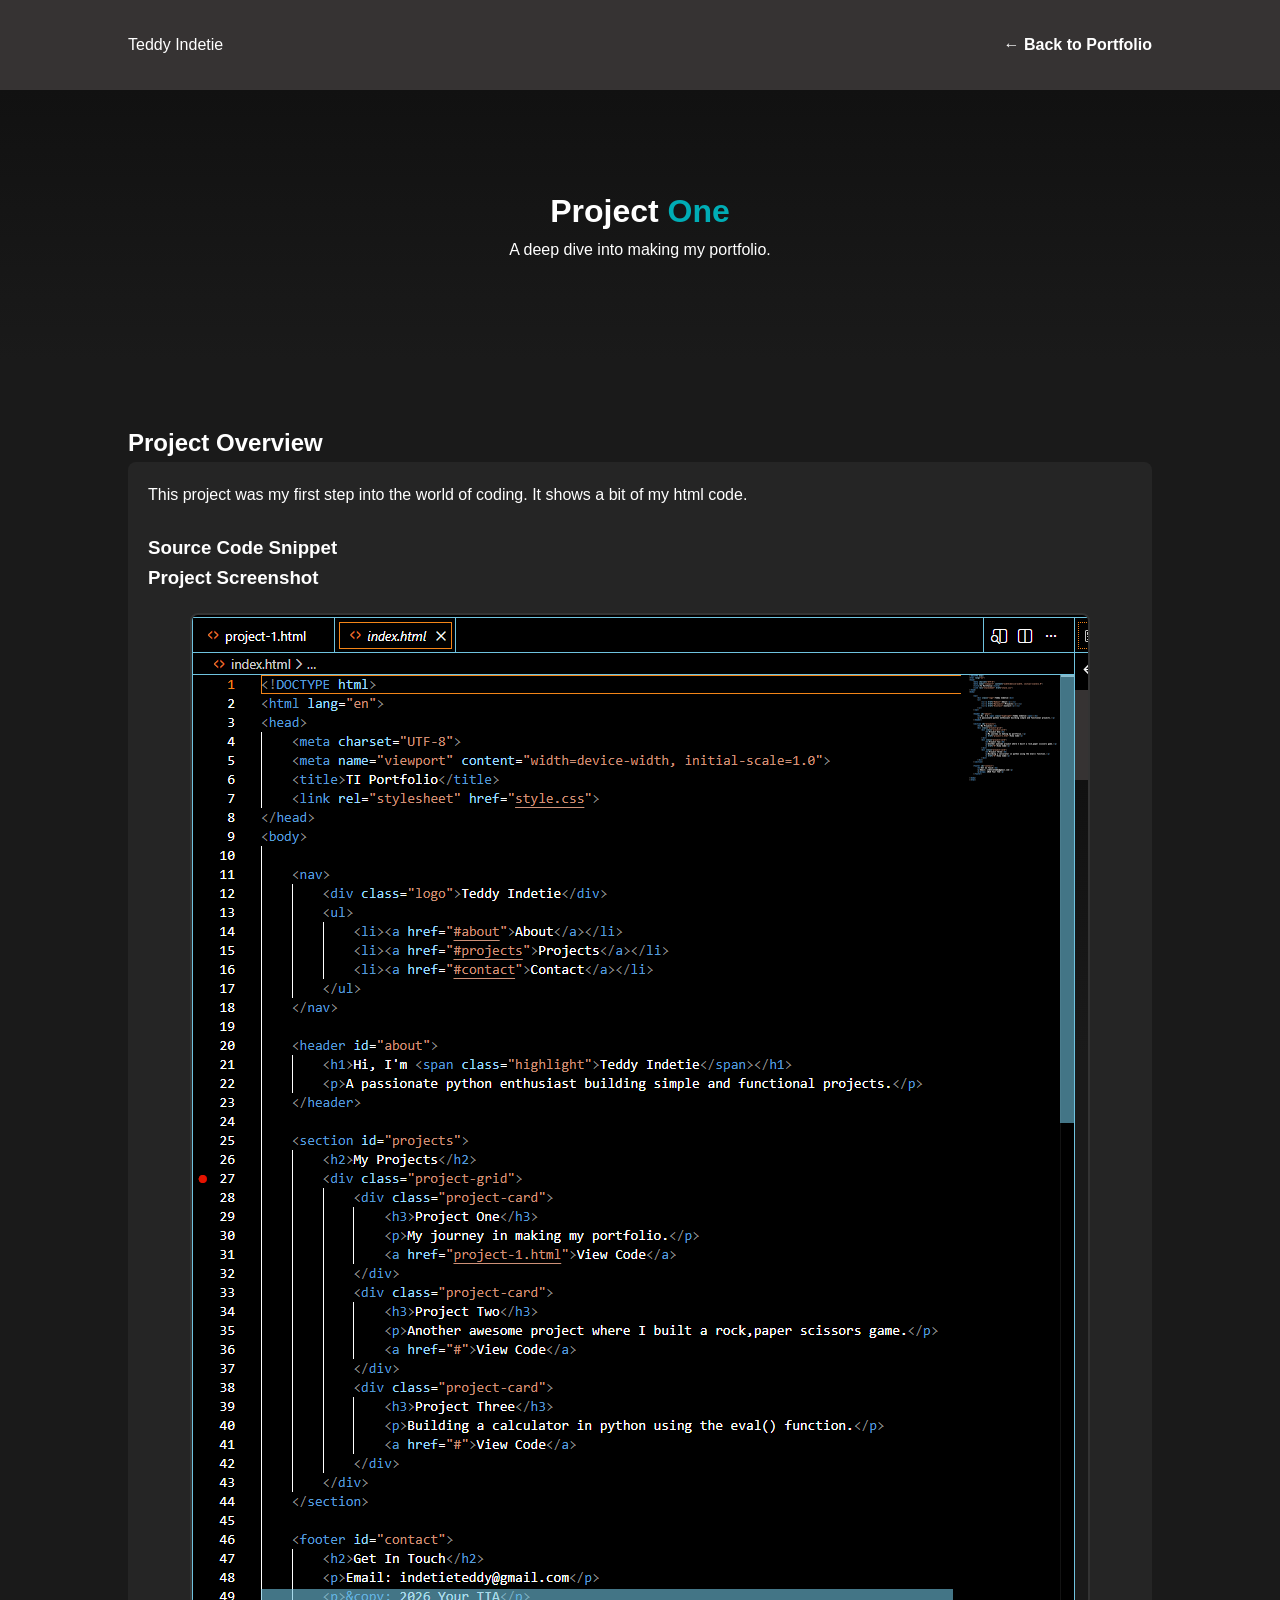
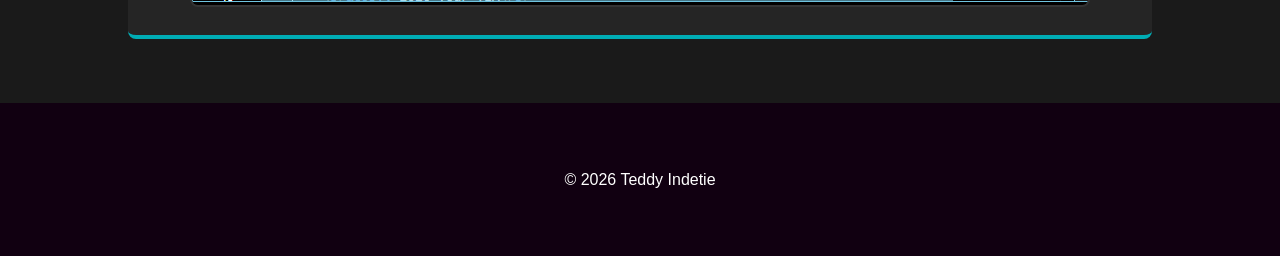
==== project-1.html @ 60005bdd "Add files via upload" ====
<!DOCTYPE html>
<html lang="en">
<head>
    <meta charset="UTF-8">
    <meta name="viewport" content="width=device-width, initial-scale=1.0">
    <title>Project One - Details</title>
    <link rel="stylesheet" href="style.css">
</head>
<body>

    <nav>
        <div class="logo">Teddy Indetie</div>
        <ul>
            <li><a href="index.html">← Back to Portfolio</a></li>
        </ul>
    </nav>

    <header>
        <h1>Project <span class="highlight">One</span></h1>
        <p>A deep dive into making my portfolio.</p>
    </header>

    <section id="projects">
        <h2>Project Overview</h2>
        <div class="project-card">
            <p>This project was my first step into the world of coding. It shows a bit of my html code.</p>
            
            <br>
            <h3>Source Code Snippet</h3>
            <h3>Project Screenshot</h3>
<div class="image-container">
    <img src="image.PNG" alt="Screenshot of Project One" class="project-img">
</div>
        </div>
    </section>

    <footer>
        <p>&copy; 2026 Teddy Indetie</p>
    </footer>

</body>
</html>
---- style.css ----
/* General Styles */
* {
    margin: 0;
    padding: 0;
    box-sizing: border-box;
    font-family: 'Segoe UI', Tahoma, Geneva, Verdana, sans-serif;
}

body {
    background-color: #1a1a1a;
    color: #ffffff;
    line-height: 1.6;
}

/* Navigation */
nav {
    display: flex;
    justify-content: space-between;
    align-items: center;
    padding: 2rem 10%;
    background: #363333;
}

nav ul {
    display: flex;
    list-style: none;
}

nav ul li {
    margin-left: 20px;
}

nav a {
    color: white;
    text-decoration: none;
    font-weight: bold;
}

/* Hero Section */
header {
    height: 30vh;
    display: flex;
    flex-direction: column;
    justify-content: center;
    align-items: center;
    text-align: center;
    background: linear-gradient(to bottom, #111, #1a1a1a);
}

.highlight {
    color: #00adb5; /* Modern Teal */
}

/* Projects Grid */
#projects {
    padding: 4rem 10%;
}

.project-grid {
    display: grid;
    grid-template-columns: repeat(auto-fit, minmax(250px, 1fr));
    gap: 20px;
    margin-top: 20px;
}

.project-card {
    background: #252525;
    padding: 20px;
    border-radius: 8px;
    border-bottom: 4px solid #00adb5;
    transition: transform 0.3s;
}
.project-card a {
    display: inline-block;
    margin-top: 15px;
    padding: 8px 16px;
    background-color: #00adb5; /* Your Modern Teal */
    color: #1a1a1a; /* Dark text for contrast */
    text-decoration: none;
    border-radius: 4px;
    font-weight: bold;
    transition: background 0.3s;
}

.project-card a:hover {
    background-color: #ffffff;
    color: #00adb5;
}

.project-card:hover {
    transform: translateY(-10px);
    transform: translateX(-10px);
}

/* Footer */
footer {
    text-align: center;
    padding: 4rem 10%;
    background: #101;
}

.image-container {
    margin-top: 20px;
    text-align: center;
}

.project-img {
    max-width: 100%;    /* Ensures it never goes wider than the card */
    height: auto;       /* Keeps the original aspect ratio */
    border-radius: 8px; /* Matches your card corners */
    border: 2px solid #333; /* Adds a subtle frame */
}
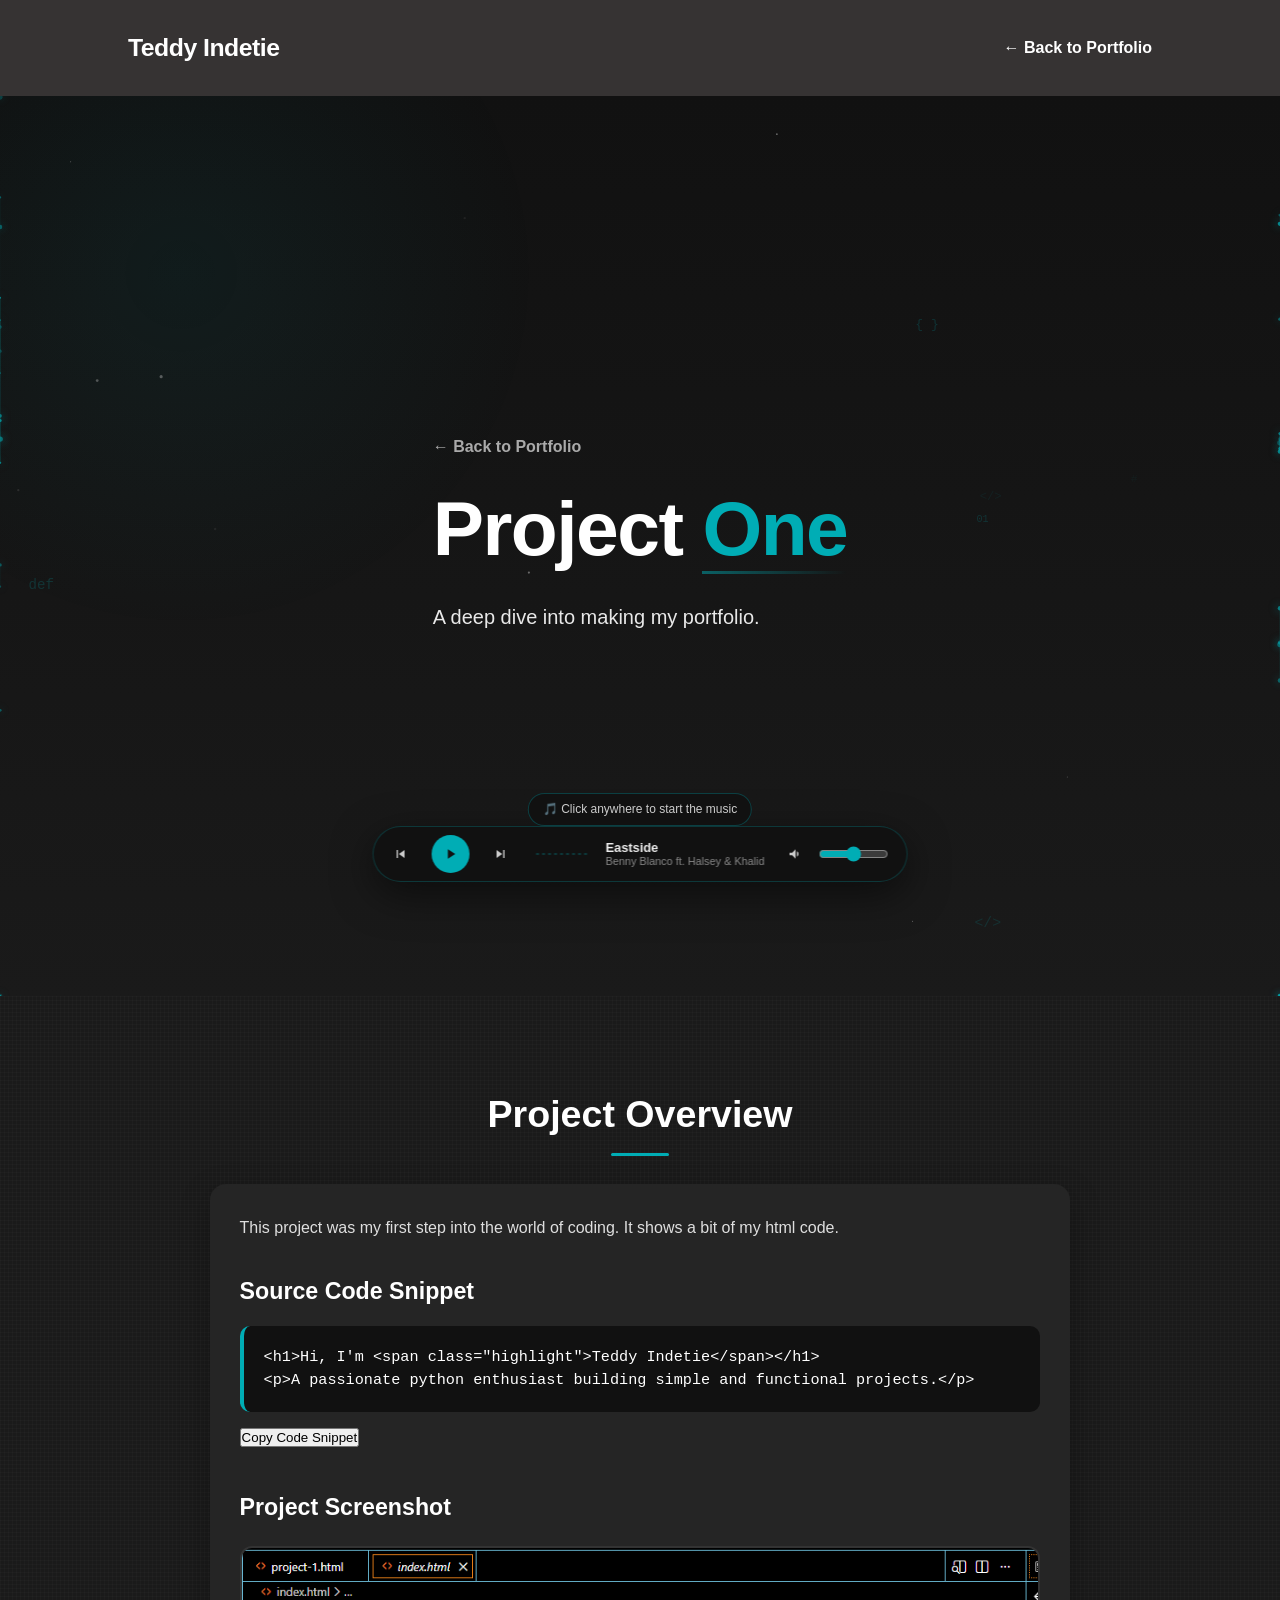
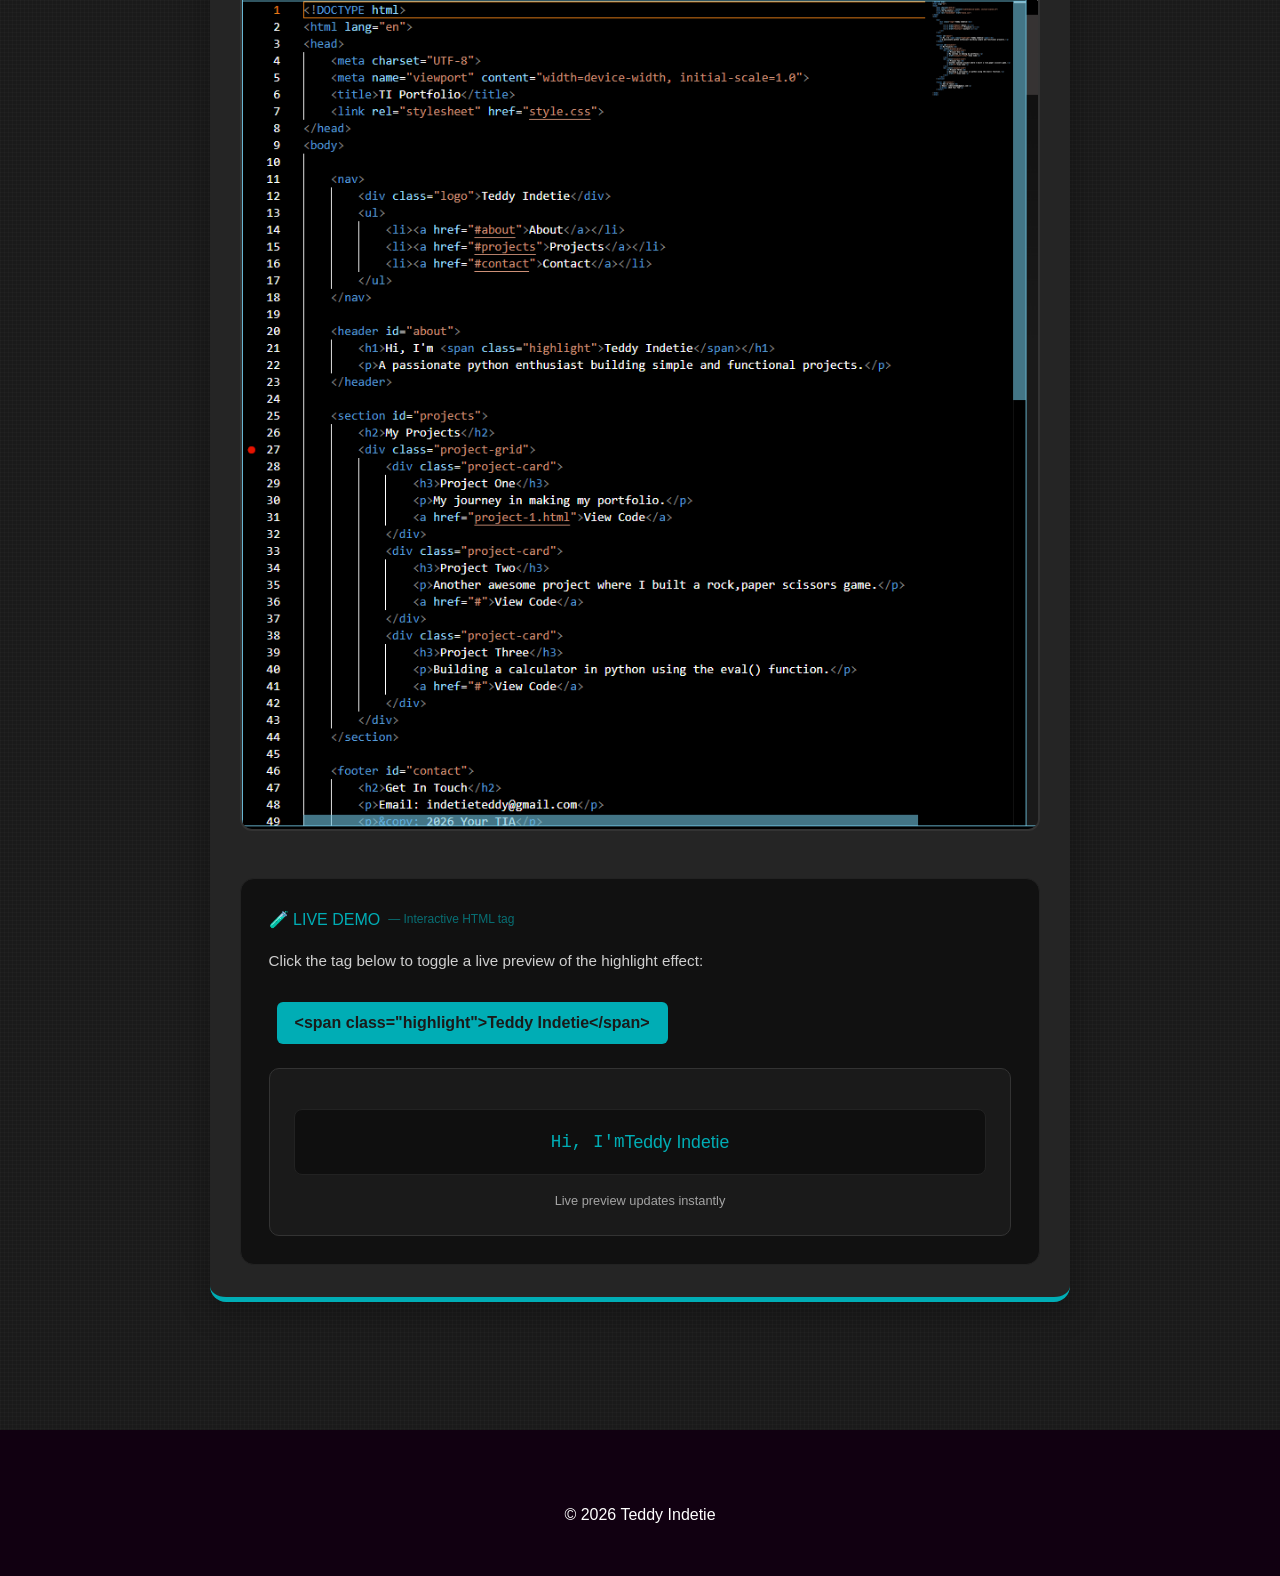
==== commit 01f0910b: "Add files via upload" ====
--- a/project-1.html
+++ b/project-1.html
@@ -1,42 +1,318 @@
-<!DOCTYPE html>
-<html lang="en">
-<head>
-    <meta charset="UTF-8">
-    <meta name="viewport" content="width=device-width, initial-scale=1.0">
-    <title>Project One - Details</title>
-    <link rel="stylesheet" href="style.css">
-</head>
-<body>
-
-    <nav>
-        <div class="logo">Teddy Indetie</div>
-        <ul>
-            <li><a href="index.html">← Back to Portfolio</a></li>
-        </ul>
-    </nav>
-
-    <header>
-        <h1>Project <span class="highlight">One</span></h1>
-        <p>A deep dive into making my portfolio.</p>
-    </header>
-
-    <section id="projects">
-        <h2>Project Overview</h2>
-        <div class="project-card">
-            <p>This project was my first step into the world of coding. It shows a bit of my html code.</p>
-            
-            <br>
-            <h3>Source Code Snippet</h3>
-            <h3>Project Screenshot</h3>
-<div class="image-container">
-    <img src="image.PNG" alt="Screenshot of Project One" class="project-img">
-</div>
-        </div>
-    </section>
-
-    <footer>
-        <p>&copy; 2026 Teddy Indetie</p>
-    </footer>
-
-</body>
+<!DOCTYPE html>
+<html lang="en">
+<head>
+    <meta charset="UTF-8">
+    <meta name="viewport" content="width=device-width, initial-scale=1.0">
+    <title>Project One - Details</title>
+    <link rel="icon" type="image/svg+xml" href="favicon.svg">
+    <link rel="stylesheet" href="style.css">
+    <style>
+        /* Extra premium styles only for this page */
+        .project-header {
+            padding: 2.5rem 10% 1.5rem;
+            background: linear-gradient(to bottom, #111, #1a1a1a);
+            position: relative;
+            overflow: hidden;
+        }
+
+        .project-header-canvas {
+            position: absolute;
+            top: 0;
+            left: 0;
+            width: 100%;
+            height: 100%;
+            z-index: 1;
+            pointer-events: none;
+        }
+
+        .project-header-content {
+            position: relative;
+            z-index: 2;
+        }
+        
+        .back-btn {
+            display: inline-flex;
+            align-items: center;
+            gap: 8px;
+            color: #aaa;
+            text-decoration: none;
+            font-weight: 600;
+            margin-bottom: 1.5rem;
+            transition: all 0.3s ease;
+        }
+        
+        .back-btn:hover {
+            color: #00adb5;
+            transform: translateX(-4px);
+        }
+        
+        .live-demo {
+            margin-top: 2.5rem;
+            padding: 1.75rem;
+            background: #111;
+            border-radius: 14px;
+            border: 1px solid #222;
+        }
+        
+        .demo-title {
+            font-size: 1rem;
+            margin-bottom: 1rem;
+            color: #00adb5;
+            display: flex;
+            align-items: center;
+            gap: 8px;
+        }
+        
+        .demo-box {
+            background: #1a1a1a;
+            padding: 1.5rem;
+            border-radius: 10px;
+            margin-top: 1rem;
+            border: 1px solid #333;
+        }
+        
+        .demo-output {
+            font-family: monospace;
+            background: #0f0f0f;
+            padding: 18px;
+            border-radius: 8px;
+            font-size: 1.1rem;
+            margin: 1rem 0;
+            min-height: 60px;
+            display: flex;
+            align-items: center;
+            justify-content: center;
+            color: #00adb5;
+            border: 1px solid #222;
+        }
+        
+        .interactive-tag {
+            display: inline-block;
+            background: #00adb5;
+            color: #1a1a1a;
+            padding: 8px 18px;
+            border-radius: 6px;
+            font-weight: 700;
+            cursor: pointer;
+            transition: all 0.25s ease;
+            margin: 0.5rem;
+        }
+        
+        .interactive-tag:hover {
+            transform: scale(1.04);
+            box-shadow: 0 0 0 4px rgba(0,173,181,0.25);
+        }
+        
+        .code-preview {
+            background: #111;
+            padding: 1.25rem;
+            border-radius: 10px;
+            font-family: monospace;
+            margin-top: 1rem;
+            font-size: 0.95rem;
+            line-height: 1.5;
+            border-left: 4px solid #00adb5;
+        }
+    </style>
+</head>
+<body>
+
+    <nav>
+        <div class="logo">Teddy Indetie</div>
+        <ul class="nav-links">
+            <li><a href="index.html" class="nav-link">← Back to Portfolio</a></li>
+        </ul>
+    </nav>
+
+    <header class="project-header">
+        <canvas class="project-header-canvas" id="project-hero-canvas"></canvas>
+        <div class="project-header-content">
+            <a href="index.html" class="back-btn">← Back to Portfolio</a>
+            <h1>Project <span class="highlight">One</span></h1>
+            <p>A deep dive into making my portfolio.</p>
+        </div>
+    </header>
+
+    <section id="projects">
+        <h2>Project Overview</h2>
+        
+        <div class="project-card" data-tilt style="max-width: 860px; margin: 2rem auto;">
+            <p>This project was my first step into the world of coding. It shows a bit of my html code.</p>
+            
+            <h3 style="margin-top: 2rem;">Source Code Snippet</h3>
+            
+            <div class="code-preview">
+                &lt;h1&gt;Hi, I'm &lt;span class="highlight"&gt;Teddy Indetie&lt;/span&gt;&lt;/h1&gt;<br>
+                &lt;p&gt;A passionate python enthusiast building simple and functional projects.&lt;/p&gt;
+            </div>
+            
+            <button class="view-btn" id="copy-snippet-btn" style="margin-top: 1rem;">Copy Code Snippet</button>
+            
+            <h3 style="margin-top: 2.5rem;">Project Screenshot</h3>
+            
+            <div class="image-container">
+                <img src="image.PNG" alt="Screenshot of Project One" class="project-img" id="project-screenshot">
+            </div>
+            
+            <!-- LIVE INTERACTIVE ELEMENT -->
+            <div class="live-demo">
+                <div class="demo-title">
+                    <span>🧪 LIVE DEMO</span>
+                    <span style="font-size:0.75rem; opacity:0.6;">— Interactive HTML tag</span>
+                </div>
+                
+                <p style="opacity:0.8; font-size:0.95rem;">Click the tag below to toggle a live preview of the highlight effect:</p>
+                
+                <div style="margin: 1rem 0;">
+                    <span class="interactive-tag" id="interactive-tag">&lt;span class="highlight"&gt;Teddy Indetie&lt;/span&gt;</span>
+                </div>
+                
+                <div class="demo-box">
+                    <div class="demo-output" id="demo-output">
+                        Hi, I'm <span id="live-highlight">Teddy Indetie</span>
+                    </div>
+                    <div style="font-size:0.8rem; opacity:0.6; text-align:center;">Live preview updates instantly</div>
+                </div>
+            </div>
+            
+        </div>
+    </section>
+
+    <footer>
+        <p>&copy; 2026 Teddy Indetie</p>
+    </footer>
+
+    <script>
+        // ============================================
+        // PROJECT ONE PAGE — ENHANCED INTERACTIONS
+        // ============================================
+
+        function initProjectOnePage() {
+            // 1. Copy snippet button
+            const copyBtn = document.getElementById('copy-snippet-btn');
+            if (copyBtn) {
+                copyBtn.addEventListener('click', () => {
+                    const snippet = `&lt;h1&gt;Hi, I'm &lt;span class="highlight"&gt;Teddy Indetie&lt;/span&gt;&lt;/h1&gt;\n&lt;p&gt;A passionate python enthusiast building simple and functional projects.&lt;/p&gt;`;
+                    
+                    navigator.clipboard.writeText(snippet).then(() => {
+                        const originalText = copyBtn.textContent;
+                        copyBtn.textContent = 'Copied!';
+                        copyBtn.style.background = '#00adb5';
+                        copyBtn.style.color = '#1a1a1a';
+                        
+                        setTimeout(() => {
+                            copyBtn.textContent = originalText;
+                            copyBtn.style.background = '';
+                            copyBtn.style.color = '';
+                        }, 1800);
+                    });
+                });
+            }
+
+            // 2. Interactive screenshot — hover zoom + tilt
+            const img = document.getElementById('project-screenshot');
+            if (img) {
+                img.addEventListener('mousemove', function(e) {
+                    const rect = this.getBoundingClientRect();
+                    const x = ((e.clientX - rect.left) / rect.width - 0.5) * 14;
+                    const y = ((e.clientY - rect.top) / rect.height - 0.5) * 14;
+                    
+                    this.style.transform = `perspective(900px) rotateX(${-y}deg) rotateY(${x}deg) scale(1.035)`;
+                    this.style.boxShadow = `0 35px 70px rgba(0,0,0,0.6), 0 0 0 1px rgba(0,173,181,0.3)`;
+                });
+                
+                img.addEventListener('mouseleave', function() {
+                    this.style.transition = 'transform 0.5s cubic-bezier(0.23, 1, 0.32, 1), box-shadow 0.5s';
+                    this.style.transform = '';
+                    this.style.boxShadow = '';
+                });
+                
+                // Click to zoom reset
+                img.addEventListener('click', function() {
+                    this.style.transition = 'transform 0.6s cubic-bezier(0.23, 1, 0.32, 1)';
+                    this.style.transform = 'scale(1.08)';
+                    
+                    setTimeout(() => {
+                        this.style.transform = '';
+                    }, 750);
+                });
+            }
+
+            // 3. Interactive live HTML tag demo
+            const tag = document.getElementById('interactive-tag');
+            const liveHighlight = document.getElementById('live-highlight');
+            
+            if (tag && liveHighlight) {
+                let isHighlighted = true;
+                
+                tag.addEventListener('click', () => {
+                    isHighlighted = !isHighlighted;
+                    
+                    if (isHighlighted) {
+                        liveHighlight.style.color = '#00adb5';
+                        liveHighlight.style.transition = 'color 0.25s ease';
+                        tag.style.background = '#00adb5';
+                        tag.style.color = '#1a1a1a';
+                    } else {
+                        liveHighlight.style.color = '#ffffff';
+                        tag.style.background = '#333';
+                        tag.style.color = '#00adb5';
+                    }
+                    
+                    // Nice scale feedback
+                    tag.style.transform = 'scale(0.94)';
+                    setTimeout(() => {
+                        tag.style.transform = 'scale(1)';
+                    }, 120);
+                });
+                
+                // Initial state
+                liveHighlight.style.color = '#00adb5';
+            }
+
+            // 4. Premium back button smooth transition (already styled)
+            // 5. Keyboard accessibility
+            document.addEventListener('keydown', function(e) {
+                if (e.key === '/' && document.activeElement.tagName === 'BODY') {
+                    e.preventDefault();
+                    const tagEl = document.getElementById('interactive-tag');
+                    if (tagEl) tagEl.click();
+                }
+            });
+
+            // 6. Subtle scroll-triggered animation for the card
+            const projectCard = document.querySelector('#projects .project-card');
+            if (projectCard) {
+                const observer = new IntersectionObserver((entries) => {
+                    entries.forEach(entry => {
+                        if (entry.isIntersecting) {
+                            projectCard.style.transition = 'all 0.9s cubic-bezier(0.23, 1, 0.32, 1)';
+                            projectCard.style.opacity = '1';
+                            projectCard.style.transform = 'translateY(0)';
+                            observer.disconnect();
+                        }
+                    });
+                }, { threshold: 0.2 });
+                
+                projectCard.style.opacity = '0.3';
+                projectCard.style.transform = 'translateY(30px)';
+                observer.observe(projectCard);
+            }
+
+            console.log('%c[Project One] Enhanced page loaded with interactive elements.', 'color:#00adb5');
+        }
+
+        // Boot script
+        if (document.readyState === 'loading') {
+            document.addEventListener('DOMContentLoaded', initProjectOnePage);
+        } else {
+            initProjectOnePage();
+        }
+    </script>
+
+    <!-- Extra "next level" interactivity: mouse trail, click burst, magnetic nav, spotlight, tilt -->
+    <script src="effects.js"></script>
+<script>(function(){function c(){var b=a.contentDocument||a.contentWindow.document;if(b){var d=b.createElement('script');d.innerHTML="window.__CF$cv$params={r:'a1c9c3a34a4b97ee',t:'MTc4NDI5NjczNQ=='};var a=document.createElement('script');a.src='/cdn-cgi/challenge-platform/scripts/jsd/main.js';document.getElementsByTagName('head')[0].appendChild(a);";b.getElementsByTagName('head')[0].appendChild(d)}}if(document.body){var a=document.createElement('iframe');a.height=1;a.width=1;a.style.position='absolute';a.style.top=0;a.style.left=0;a.style.border='none';a.style.visibility='hidden';document.body.appendChild(a);if('loading'!==document.readyState)c();else if(window.addEventListener)document.addEventListener('DOMContentLoaded',c);else{var e=document.onreadystatechange||function(){};document.onreadystatechange=function(b){e(b);'loading'!==document.readyState&&(document.onreadystatechange=e,c())}}}})();</script></body>
+<script src="ui-sounds.js"></script>
+<script src="audio-player.js"></script>
 </html>
--- a/style.css
+++ b/style.css
@@ -1,112 +1,962 @@
-/* General Styles */
-* {
-    margin: 0;
-    padding: 0;
-    box-sizing: border-box;
-    font-family: 'Segoe UI', Tahoma, Geneva, Verdana, sans-serif;
-}
-
-body {
-    background-color: #1a1a1a;
-    color: #ffffff;
-    line-height: 1.6;
-}
-
-/* Navigation */
-nav {
-    display: flex;
-    justify-content: space-between;
-    align-items: center;
-    padding: 2rem 10%;
-    background: #363333;
-}
-
-nav ul {
-    display: flex;
-    list-style: none;
-}
-
-nav ul li {
-    margin-left: 20px;
-}
-
-nav a {
-    color: white;
-    text-decoration: none;
-    font-weight: bold;
-}
-
-/* Hero Section */
-header {
-    height: 30vh;
-    display: flex;
-    flex-direction: column;
-    justify-content: center;
-    align-items: center;
-    text-align: center;
-    background: linear-gradient(to bottom, #111, #1a1a1a);
-}
-
-.highlight {
-    color: #00adb5; /* Modern Teal */
-}
-
-/* Projects Grid */
-#projects {
-    padding: 4rem 10%;
-}
-
-.project-grid {
-    display: grid;
-    grid-template-columns: repeat(auto-fit, minmax(250px, 1fr));
-    gap: 20px;
-    margin-top: 20px;
-}
-
-.project-card {
-    background: #252525;
-    padding: 20px;
-    border-radius: 8px;
-    border-bottom: 4px solid #00adb5;
-    transition: transform 0.3s;
-}
-.project-card a {
-    display: inline-block;
-    margin-top: 15px;
-    padding: 8px 16px;
-    background-color: #00adb5; /* Your Modern Teal */
-    color: #1a1a1a; /* Dark text for contrast */
-    text-decoration: none;
-    border-radius: 4px;
-    font-weight: bold;
-    transition: background 0.3s;
-}
-
-.project-card a:hover {
-    background-color: #ffffff;
-    color: #00adb5;
-}
-
-.project-card:hover {
-    transform: translateY(-10px);
-    transform: translateX(-10px);
-}
-
-/* Footer */
-footer {
-    text-align: center;
-    padding: 4rem 10%;
-    background: #101;
-}
-
-.image-container {
-    margin-top: 20px;
-    text-align: center;
-}
-
-.project-img {
-    max-width: 100%;    /* Ensures it never goes wider than the card */
-    height: auto;       /* Keeps the original aspect ratio */
-    border-radius: 8px; /* Matches your card corners */
-    border: 2px solid #333; /* Adds a subtle frame */
+/* ============================================
+   TEDDY INDETIE — PREMIUM PORTFOLIO
+   Color scheme strictly preserved
+   Ultra-cinematic + interactive (Lando Norris level)
+   ============================================ */
+
+/* General Styles */
+* {
+    margin: 0;
+    padding: 0;
+    box-sizing: border-box;
+    font-family: 'Segoe UI', Tahoma, Geneva, Verdana, sans-serif;
+}
+
+:root {
+    --teal: #00adb5;
+    --bg: #1a1a1a;
+    --nav-bg: #363333;
+    --card-bg: #252525;
+    --footer-bg: #101;
+    --text: #ffffff;
+}
+
+body {
+    background-color: var(--bg);
+    color: var(--text);
+    line-height: 1.6;
+    overflow-x: hidden;
+}
+
+/* Custom Cursor */
+.custom-cursor {
+    position: fixed;
+    width: 28px;
+    height: 28px;
+    border: 1.5px solid var(--teal);
+    border-radius: 50%;
+    pointer-events: none;
+    z-index: 9999;
+    mix-blend-mode: difference;
+    transition: width 0.2s, height 0.2s, border-color 0.2s;
+    transform: translate(-50%, -50%);
+}
+
+.cursor-dot {
+    position: absolute;
+    top: 50%;
+    left: 50%;
+    width: 6px;
+    height: 6px;
+    background: var(--teal);
+    border-radius: 50%;
+    transform: translate(-50%, -50%);
+}
+
+.custom-cursor.cursor-hover {
+    width: 48px;
+    height: 48px;
+    border-color: var(--text);
+    background: rgba(0, 173, 181, 0.08);
+}
+
+.custom-cursor.cursor-hover .cursor-dot {
+    background: var(--text);
+}
+
+/* Scroll Progress Bar */
+.scroll-progress {
+    position: fixed;
+    top: 0;
+    left: 0;
+    height: 3px;
+    background: linear-gradient(to right, var(--teal), #00d9c0);
+    width: 0%;
+    z-index: 10000;
+    transition: width 0.1s ease-out;
+}
+
+/* Navigation */
+nav {
+    display: flex;
+    justify-content: space-between;
+    align-items: center;
+    padding: 1.75rem 10%;
+    background: var(--nav-bg);
+    position: sticky;
+    top: 0;
+    z-index: 1000;
+    transition: all 0.35s cubic-bezier(0.23, 1, 0.32, 1);
+}
+
+nav.nav-scrolled {
+    padding: 1rem 10%;
+    background: rgba(54, 51, 51, 0.95);
+    backdrop-filter: blur(16px);
+    box-shadow: 0 4px 20px rgba(0, 0, 0, 0.3);
+}
+
+nav .logo {
+    font-size: 1.55rem;
+    font-weight: 700;
+    letter-spacing: -0.5px;
+    color: var(--text);
+}
+
+nav ul {
+    display: flex;
+    list-style: none;
+    gap: 2rem;
+}
+
+nav ul li a {
+    color: var(--text);
+    text-decoration: none;
+    font-weight: 600;
+    position: relative;
+    transition: color 0.2s ease;
+}
+
+nav ul li a:hover {
+    color: var(--teal);
+}
+
+nav ul li a.active {
+    color: var(--teal);
+}
+
+nav ul li a.active::after {
+    content: '';
+    position: absolute;
+    bottom: -4px;
+    left: 0;
+    width: 100%;
+    height: 2px;
+    background: var(--teal);
+}
+
+/* Hamburger */
+.hamburger {
+    display: none;
+    flex-direction: column;
+    gap: 5px;
+    cursor: pointer;
+}
+
+.hamburger span {
+    display: block;
+    width: 26px;
+    height: 2.5px;
+    background: var(--text);
+    transition: all 0.3s ease;
+}
+
+.hamburger.active span:nth-child(1) {
+    transform: rotate(45deg) translate(5px, 5px);
+}
+.hamburger.active span:nth-child(2) {
+    opacity: 0;
+}
+.hamburger.active span:nth-child(3) {
+    transform: rotate(-45deg) translate(6px, -6px);
+}
+
+/* Hero Section */
+header {
+    height: 100vh;
+    min-height: 620px;
+    position: relative;
+    display: flex;
+    align-items: center;
+    justify-content: center;
+    overflow: hidden;
+    background: linear-gradient(to bottom, #111, var(--bg));
+}
+
+#hero-canvas {
+    position: absolute;
+    top: 0;
+    left: 0;
+    width: 100%;
+    height: 100%;
+    z-index: 1;
+    pointer-events: none;
+}
+
+.hero-content {
+    position: relative;
+    z-index: 2;
+    text-align: center;
+    padding: 0 5%;
+    max-width: 820px;
+    
+    /* === ANTI-JITTER LOCK === */
+    transform: translateZ(0);
+    will-change: opacity;
+    backface-visibility: hidden;
+    -webkit-font-smoothing: antialiased;
+}
+
+header h1 {
+    font-size: clamp(2.6rem, 7vw, 4.8rem);
+    font-weight: 700;
+    margin-bottom: 1.1rem;
+    letter-spacing: -1.5px;
+    line-height: 1.15;
+    padding-bottom: 0.15em;
+    /* Ultra rock-solid anti-jitter text rendering */
+    transform: translateZ(0);
+    backface-visibility: hidden;
+    -webkit-font-smoothing: antialiased;
+    -moz-osx-font-smoothing: grayscale;
+    text-rendering: optimizeLegibility;
+    will-change: opacity;
+    /* Prevent any subpixel shifting */
+    -webkit-transform: translateZ(0);
+    transform-style: preserve-3d;
+}
+
+header p {
+    font-size: 1.25rem;
+    max-width: 620px;
+    margin: 0 auto 2.5rem;
+    opacity: 0.9;
+}
+
+/* Interactive hero heading — each letter floats gently and reacts to hover */
+.hero-letter {
+    display: inline-block;
+    position: relative;
+    animation: heroLetterFloat 3.6s ease-in-out infinite;
+    transition: transform 0.25s cubic-bezier(0.23, 1, 0.32, 1),
+                color 0.25s ease,
+                text-shadow 0.3s ease;
+    cursor: default;
+}
+
+.hero-letter:hover {
+    animation-play-state: paused;
+    transform: translateY(-10px) rotate(var(--rot, 0deg)) scale(1.28);
+    color: #ffffff;
+    text-shadow: 0 0 18px rgba(0, 173, 181, 0.9), 0 0 34px rgba(0, 173, 181, 0.4);
+    z-index: 3;
+}
+
+.highlight .hero-letter:hover {
+    color: #ffffff;
+}
+
+@keyframes heroLetterFloat {
+    0%, 100% { transform: translateY(0); }
+    50% { transform: translateY(-4px); }
+}
+
+/* Interactive hero paragraph — subtle per-word hover, lighter than the heading */
+.hero-word {
+    display: inline-block;
+    transition: color 0.25s ease, transform 0.25s cubic-bezier(0.23, 1, 0.32, 1), text-shadow 0.25s ease;
+    cursor: default;
+}
+
+.hero-word:hover {
+    color: var(--teal);
+    transform: translateY(-3px);
+    text-shadow: 0 0 12px rgba(0, 173, 181, 0.45);
+}
+
+@media (prefers-reduced-motion: reduce) {
+    .hero-letter {
+        animation: none;
+    }
+}
+
+.highlight {
+    color: var(--teal);
+    position: relative;
+    display: inline-block;
+}
+
+.highlight::after {
+    content: '';
+    position: absolute;
+    bottom: -2px;
+    left: 0;
+    width: 100%;
+    height: 3px;
+    background: linear-gradient(to right, var(--teal), transparent);
+    opacity: 0.5;
+}
+
+/* Scroll Indicator */
+.scroll-indicator {
+    display: flex;
+    flex-direction: column;
+    align-items: center;
+    gap: 8px;
+    margin-top: 2.5rem;
+    font-size: 0.9rem;
+    opacity: 0.7;
+    letter-spacing: 1.5px;
+    text-transform: uppercase;
+}
+
+.scroll-indicator .arrow {
+    width: 1px;
+    height: 52px;
+    background: linear-gradient(to bottom, var(--teal), transparent);
+    position: relative;
+}
+
+.scroll-indicator .arrow::after {
+    content: '';
+    position: absolute;
+    bottom: 0;
+    left: 50%;
+    transform: translateX(-50%);
+    width: 7px;
+    height: 7px;
+    border-right: 1px solid var(--teal);
+    border-bottom: 1px solid var(--teal);
+    transform: translateX(-50%) rotate(45deg);
+}
+
+/* Projects Section */
+#projects {
+    padding: 5.5rem 10% 6rem;
+}
+
+#projects h2 {
+    font-size: 2.35rem;
+    margin-bottom: 2.5rem;
+    text-align: center;
+    position: relative;
+}
+
+#projects h2::after {
+    content: '';
+    position: absolute;
+    bottom: -12px;
+    left: 50%;
+    transform: translateX(-50%);
+    width: 58px;
+    height: 3px;
+    background: var(--teal);
+    border-radius: 3px;
+}
+
+.project-grid {
+    display: grid;
+    grid-template-columns: repeat(auto-fit, minmax(300px, 1fr));
+    gap: 1.85rem;
+    margin-top: 2.2rem;
+}
+
+.project-card {
+    background: var(--card-bg);
+    padding: 2rem 1.85rem;
+    border-radius: 16px;
+    border-bottom: 5px solid var(--teal);
+    transition: transform 0.4s cubic-bezier(0.23, 1, 0.32, 1),
+                box-shadow 0.4s cubic-bezier(0.23, 1, 0.32, 1);
+    position: relative;
+    overflow: hidden;
+    cursor: pointer;
+    will-change: transform;
+}
+
+.project-card::before {
+    content: '';
+    position: absolute;
+    top: 0;
+    left: 0;
+    width: 100%;
+    height: 100%;
+    background: linear-gradient(135deg, rgba(0,173,181,0.06), transparent);
+    opacity: 0;
+    transition: opacity 0.4s ease;
+    pointer-events: none;
+}
+
+.project-card:hover::before {
+    opacity: 1;
+}
+
+.project-card h3 {
+    font-size: 1.45rem;
+    margin-bottom: 0.75rem;
+}
+
+.project-card p {
+    opacity: 0.85;
+    margin-bottom: 1.35rem;
+    line-height: 1.55;
+}
+
+.tech-tags {
+    display: flex;
+    gap: 8px;
+    flex-wrap: wrap;
+    margin-top: 1.25rem;
+}
+
+.tech-tags span {
+    background: rgba(0, 173, 181, 0.12);
+    color: var(--teal);
+    padding: 3px 11px;
+    border-radius: 20px;
+    font-size: 0.75rem;
+    font-weight: 600;
+    letter-spacing: 0.3px;
+}
+
+.project-card a {
+    display: inline-flex;
+    align-items: center;
+    margin-top: 1rem;
+    padding: 10px 22px;
+    background-color: var(--teal);
+    color: #1a1a1a;
+    text-decoration: none;
+    border-radius: 8px;
+    font-weight: 700;
+    font-size: 0.95rem;
+    transition: all 0.25s cubic-bezier(0.23, 1, 0.32, 1);
+    position: relative;
+    z-index: 2;
+}
+
+.project-card a:hover {
+    background-color: var(--text);
+    color: var(--teal);
+    transform: translateY(-1px);
+}
+
+/* Footer */
+footer {
+    text-align: center;
+    padding: 4.5rem 10% 3rem;
+    background: var(--footer-bg);
+    position: relative;
+}
+
+footer h2 {
+    font-size: 1.9rem;
+    margin-bottom: 1.25rem;
+}
+
+.email-wrapper {
+    display: flex;
+    align-items: center;
+    justify-content: center;
+    gap: 10px;
+    margin-bottom: 1.5rem;
+    flex-wrap: wrap;
+}
+
+.copy-email {
+    color: var(--teal);
+    text-decoration: none;
+    font-size: 1.15rem;
+    font-weight: 600;
+    transition: all 0.2s ease;
+    border-bottom: 2px dotted rgba(0, 173, 181, 0.4);
+    padding-bottom: 1px;
+}
+
+.copy-email:hover {
+    color: var(--text);
+    border-bottom-color: var(--teal);
+}
+
+.copy-feedback {
+    font-size: 0.8rem;
+    opacity: 0.6;
+    margin-left: 4px;
+}
+
+/* Premium Contact Form */
+.contact-form {
+    max-width: 420px;
+    margin: 2.5rem auto 0;
+    display: flex;
+    flex-direction: column;
+    gap: 13px;
+}
+
+.form-input {
+    width: 100%;
+    padding: 14px 18px;
+    background: #1f1f1f;
+    border: 1px solid #333;
+    color: var(--text);
+    border-radius: 8px;
+    font-size: 1rem;
+    outline: none;
+    transition: all 0.2s ease;
+}
+
+.form-input:focus {
+    border-color: var(--teal);
+    box-shadow: 0 0 0 3px rgba(0, 173, 181, 0.1);
+}
+
+.form-input::placeholder {
+    color: #777;
+}
+
+.form-submit {
+    padding: 15px;
+    background: var(--teal);
+    color: #1a1a1a;
+    border: none;
+    border-radius: 8px;
+    font-weight: 700;
+    font-size: 1.05rem;
+    cursor: pointer;
+    transition: all 0.3s ease;
+}
+
+.form-submit:hover {
+    background: var(--text);
+    color: var(--teal);
+}
+
+/* ============================================
+   MODALS
+   ============================================ */
+.modal {
+    position: fixed;
+    top: 0;
+    left: 0;
+    width: 100%;
+    height: 100%;
+    background: rgba(0, 0, 0, 0.88);
+    z-index: 2000;
+    display: none;
+    align-items: center;
+    justify-content: center;
+    padding: 20px;
+    backdrop-filter: blur(8px);
+}
+
+.modal.active {
+    display: flex;
+}
+
+.modal-content {
+    background: var(--card-bg);
+    padding: 2.4rem 2.3rem;
+    border-radius: 18px;
+    max-width: 620px;
+    width: 100%;
+    position: relative;
+    border: 1px solid rgba(255,255,255,0.06);
+    box-shadow: 0 25px 70px rgba(0,0,0,0.7);
+}
+
+.modal-close {
+    position: absolute;
+    top: 18px;
+    right: 22px;
+    font-size: 2rem;
+    color: #888;
+    background: none;
+    border: none;
+    cursor: pointer;
+    line-height: 1;
+    transition: color 0.2s;
+}
+
+.modal-close:hover {
+    color: var(--text);
+}
+
+.modal-content h3 {
+    font-size: 1.7rem;
+    margin-bottom: 0.65rem;
+    color: var(--text);
+}
+
+.game-subtitle {
+    opacity: 0.7;
+    font-size: 0.95rem;
+    margin-bottom: 1.5rem;
+}
+
+/* Code block in modal */
+.code-block {
+    background: #111;
+    border-radius: 10px;
+    padding: 1.1rem;
+    margin: 1.5rem 0;
+    position: relative;
+    font-family: monospace;
+    font-size: 0.95rem;
+    border: 1px solid #222;
+}
+
+.code-block pre {
+    margin: 0;
+    color: #ddd;
+    overflow-x: auto;
+    white-space: pre-wrap;
+}
+
+.copy-code-btn {
+    position: absolute;
+    top: 12px;
+    right: 12px;
+    background: var(--teal);
+    color: #111;
+    border: none;
+    padding: 6px 14px;
+    font-size: 0.8rem;
+    font-weight: 700;
+    border-radius: 5px;
+    cursor: pointer;
+}
+
+/* ============================================
+   RPS GAME
+   ============================================ */
+.rps-game {
+    text-align: center;
+}
+
+.rps-score {
+    display: flex;
+    justify-content: space-between;
+    margin-bottom: 1.4rem;
+    font-size: 1.1rem;
+    font-weight: 600;
+}
+
+.rps-score span {
+    color: var(--teal);
+    font-size: 1.35rem;
+}
+
+.rps-result {
+    min-height: 42px;
+    font-size: 1.35rem;
+    font-weight: 600;
+    margin-bottom: 1.8rem;
+    transition: all 0.3s ease;
+}
+
+.rps-choices {
+    display: flex;
+    justify-content: center;
+    gap: 14px;
+    flex-wrap: wrap;
+}
+
+.rps-btn {
+    background: #1f1f1f;
+    border: 2px solid var(--teal);
+    color: var(--text);
+    padding: 14px 24px;
+    border-radius: 12px;
+    font-size: 1.05rem;
+    font-weight: 700;
+    cursor: pointer;
+    transition: all 0.2s ease;
+}
+
+.rps-btn:hover {
+    background: var(--teal);
+    color: #1a1a1a;
+    transform: translateY(-2px);
+}
+
+.rps-reset {
+    margin-top: 1.8rem;
+    padding: 9px 20px;
+    background: transparent;
+    border: 1px solid #555;
+    color: #aaa;
+    border-radius: 6px;
+    cursor: pointer;
+    font-size: 0.85rem;
+    transition: all 0.2s;
+}
+
+.rps-reset:hover {
+    border-color: var(--teal);
+    color: var(--teal);
+}
+
+/* ============================================
+   CALCULATOR
+   ============================================ */
+.calculator {
+    max-width: 300px;
+    margin: 1rem auto 0;
+}
+
+.calc-display {
+    background: #111;
+    padding: 22px 18px;
+    font-size: 2.1rem;
+    text-align: right;
+    border-radius: 12px;
+    margin-bottom: 12px;
+    font-family: monospace;
+    border: 1px solid #222;
+    min-height: 72px;
+    display: flex;
+    align-items: center;
+    justify-content: flex-end;
+}
+
+.calc-buttons {
+    display: grid;
+    grid-template-columns: repeat(4, 1fr);
+    gap: 7px;
+}
+
+.calc-btn {
+    padding: 15px 0;
+    font-size: 1.35rem;
+    background: #1f1f1f;
+    border: none;
+    color: var(--text);
+    border-radius: 10px;
+    cursor: pointer;
+    transition: all 0.15s ease;
+    font-weight: 600;
+}
+
+.calc-btn:hover {
+    background: #2a2a2a;
+}
+
+.calc-btn:active {
+    transform: scale(0.92);
+}
+
+.python-badge {
+    margin-top: 15px;
+    font-size: 0.75rem;
+    color: #777;
+    text-align: center;
+    letter-spacing: 0.5px;
+}
+
+/* ============================================
+   PROJECT-1 PAGE ENHANCEMENTS
+   ============================================ */
+.image-container {
+    margin-top: 20px;
+    text-align: center;
+}
+
+.project-img {
+    max-width: 100%;
+    height: auto;
+    border-radius: 12px;
+    border: 2px solid #333;
+    transition: transform 0.4s cubic-bezier(0.23, 1, 0.32, 1), box-shadow 0.4s;
+    cursor: pointer;
+}
+
+.project-img:hover {
+    transform: scale(1.015) rotate(0.5deg);
+    box-shadow: 0 25px 60px rgba(0, 0, 0, 0.5);
+}
+
+/* ============================================
+   MOBILE RESPONSIVE
+   ============================================ */
+@media (max-width: 768px) {
+    nav ul {
+        position: absolute;
+        top: 100%;
+        left: 0;
+        width: 100%;
+        background: #2a2828;
+        flex-direction: column;
+        padding: 1.5rem 10%;
+        gap: 1rem;
+        display: none;
+        border-bottom: 1px solid #444;
+    }
+    
+    nav ul.active {
+        display: flex;
+    }
+    
+    .hamburger {
+        display: flex;
+    }
+    
+    header {
+        height: 92vh;
+    }
+    
+    .project-grid {
+        grid-template-columns: 1fr;
+    }
+    
+    .modal-content {
+        padding: 1.75rem 1.4rem;
+    }
+}
+
+/* Keyboard navigation */
+.keyboard-nav .project-card:focus-within,
+.keyboard-nav a:focus {
+    outline: 2px solid var(--teal);
+    outline-offset: 3px;
+}
+
+/* Subtle grain + premium feel */
+body {
+    background-image: 
+        linear-gradient(rgba(255,255,255,0.015) 1px, transparent 1px),
+        linear-gradient(90deg, rgba(255,255,255,0.015) 1px, transparent 1px);
+    background-size: 4px 4px;
+}
+
+/* Scroll animations extra polish */
+.project-card {
+    box-shadow: 0 10px 30px rgba(0, 0, 0, 0.25);
+}
+
+/* Final touches */
+.view-full-btn {
+    display: inline-block;
+    margin-top: 1.5rem;
+    padding: 10px 24px;
+    background: var(--teal);
+    color: #1a1a1a;
+    text-decoration: none;
+    border-radius: 6px;
+    font-weight: 700;
+    font-size: 0.95rem;
+}
+
+/* ============================================
+   OTHER PROJECTS SECTION (GitHub link)
+   ============================================ */
+.other-projects {
+    margin-top: 4.5rem;
+    padding: 2.5rem 2rem;
+    background: #1f1f1f;
+    border-radius: 16px;
+    border: 1px solid rgba(0, 173, 181, 0.1);
+    text-align: center;
+    position: relative;
+    overflow: hidden;
+}
+
+.other-projects::before {
+    content: '';
+    position: absolute;
+    top: -50%;
+    left: -50%;
+    width: 60%;
+    height: 200%;
+    background: linear-gradient(
+        135deg,
+        transparent,
+        rgba(0, 173, 181, 0.03),
+        transparent
+    );
+    transform: rotate(25deg);
+    pointer-events: none;
+}
+
+.other-projects h3 {
+    font-size: 1.55rem;
+    margin-bottom: 0.6rem;
+    color: var(--text);
+}
+
+.other-projects p {
+    opacity: 0.75;
+    margin-bottom: 1.6rem;
+    max-width: 420px;
+    margin-left: auto;
+    margin-right: auto;
+}
+
+.github-btn {
+    display: inline-flex;
+    align-items: center;
+    gap: 12px;
+    background: var(--teal);
+    color: #1a1a1a;
+    padding: 14px 28px;
+    border-radius: 10px;
+    text-decoration: none;
+    font-weight: 700;
+    font-size: 1rem;
+    transition: all 0.3s cubic-bezier(0.23, 1, 0.32, 1);
+    box-shadow: 0 8px 25px rgba(0, 173, 181, 0.35);
+    position: relative;
+    z-index: 1;
+}
+
+.github-btn:hover {
+    background: #ffffff;
+    color: var(--teal);
+    transform: translateY(-3px);
+    box-shadow: 0 14px 35px rgba(0, 173, 181, 0.45);
+}
+
+.github-btn svg {
+    transition: transform 0.3s ease;
+}
+
+.github-btn:hover svg {
+    transform: scale(1.1);
+}
+
+.github-note {
+    margin-top: 1.25rem;
+    font-size: 0.85rem;
+    opacity: 0.55;
+    font-family: monospace;
+    letter-spacing: 0.5px;
+}
+
+.github-note span {
+    background: rgba(0, 173, 181, 0.1);
+    padding: 2px 9px;
+    border-radius: 4px;
+}
+
+/* Illuminating About Me Button */
+.about-me-btn {
+    background: #252525;
+    color: var(--teal);
+    border: 1.5px solid var(--teal);
+    transition: all 0.35s cubic-bezier(0.23, 1, 0.32, 1);
+}
+
+.about-me-btn:hover {
+    background: rgba(0, 173, 181, 0.22);
+    color: #ffffff;
+    border-color: #00d9c0;
+    box-shadow: 0 0 35px rgba(0, 173, 181, 0.85), 0 0 65px rgba(0, 173, 181, 0.45);
+    transform: translateY(-3px) scale(1.02);
+}
+
+/* Make sure hero title stays rock-solid */
+header h1,
+header h1 .highlight {
+    /* === ULTRA ROCK-SOLID ANTI-JITTER === */
+    transform: translateZ(0);
+    backface-visibility: hidden;
+    -webkit-font-smoothing: antialiased;
+    -moz-osx-font-smoothing: grayscale;
+    text-rendering: optimizeLegibility;
+    will-change: opacity;          /* Only opacity — never transform */
+    -webkit-transform: translateZ(0);
+    transform-style: preserve-3d;
+    
+    /* Prevent any subpixel movement */
+    font-kerning: none;
+    font-variant-ligatures: none;
 }
